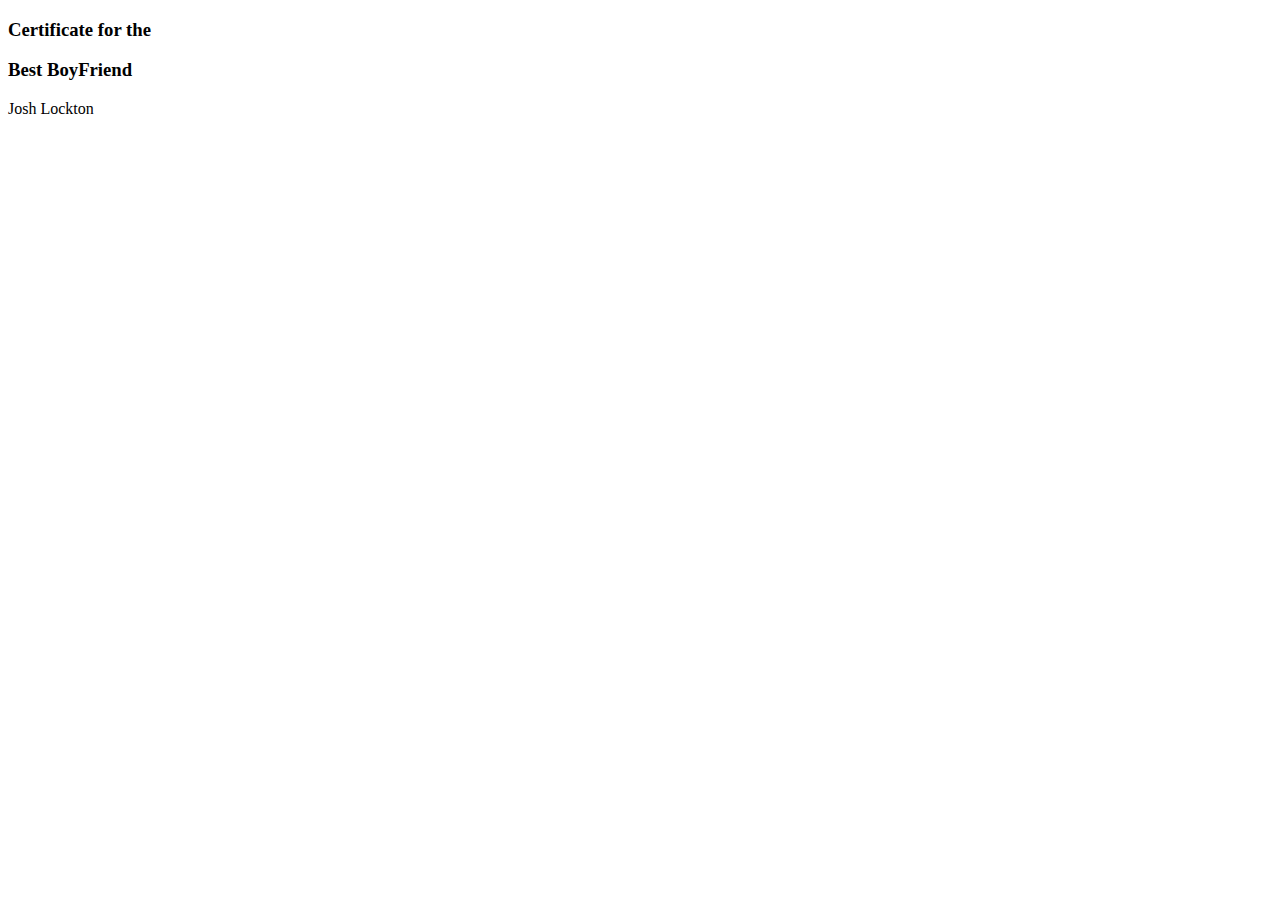
==== html/be-bf.html @ 3060b190 "added more pages and files and added coding" ====
<!DOCTYPE html>
<html lang="en">
<head>
    <meta charset="UTF-8">
    <meta name="viewport" content="width=device-width, initial-scale=1.0">
    <title>Document</title>
    <link rel="stylesheet" href="be-bf.css">
</head>
<body>
    <section class="be-bf">
        <h3>Certificate for the</h3>
        <h3>Best BoyFriend</h3> 
        <p>Josh Lockton</p>
    </section>
    <script src="index.js"></script>
</body>
</html>
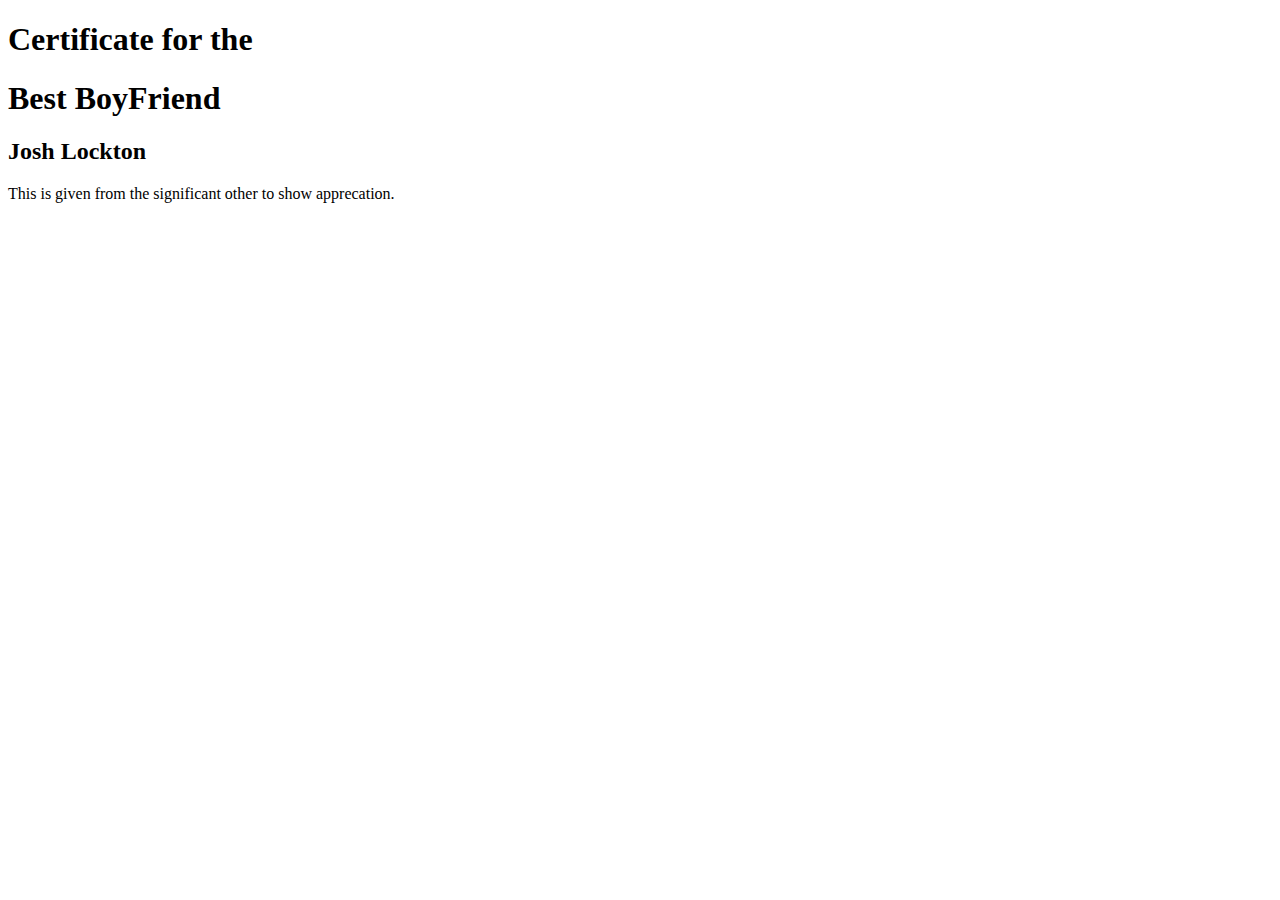
==== commit 77530606: "added more css and switched things around" ====
--- a/html/be-bf.html
+++ b/html/be-bf.html
@@ -7,11 +7,16 @@
     <link rel="stylesheet" href="be-bf.css">
 </head>
 <body>
-    <section class="be-bf">
-        <h3>Certificate for the</h3>
-        <h3>Best BoyFriend</h3> 
-        <p>Josh Lockton</p>
+    
+        <h1>Certificate for the</h1>
+        <h1>Best BoyFriend</h1> 
+        <h2>Josh Lockton</h2>
+        <p>This is given from the significant other to show apprecation.</p>
+
+    <section>
+
     </section>
+
     <script src="index.js"></script>
 </body>
 </html>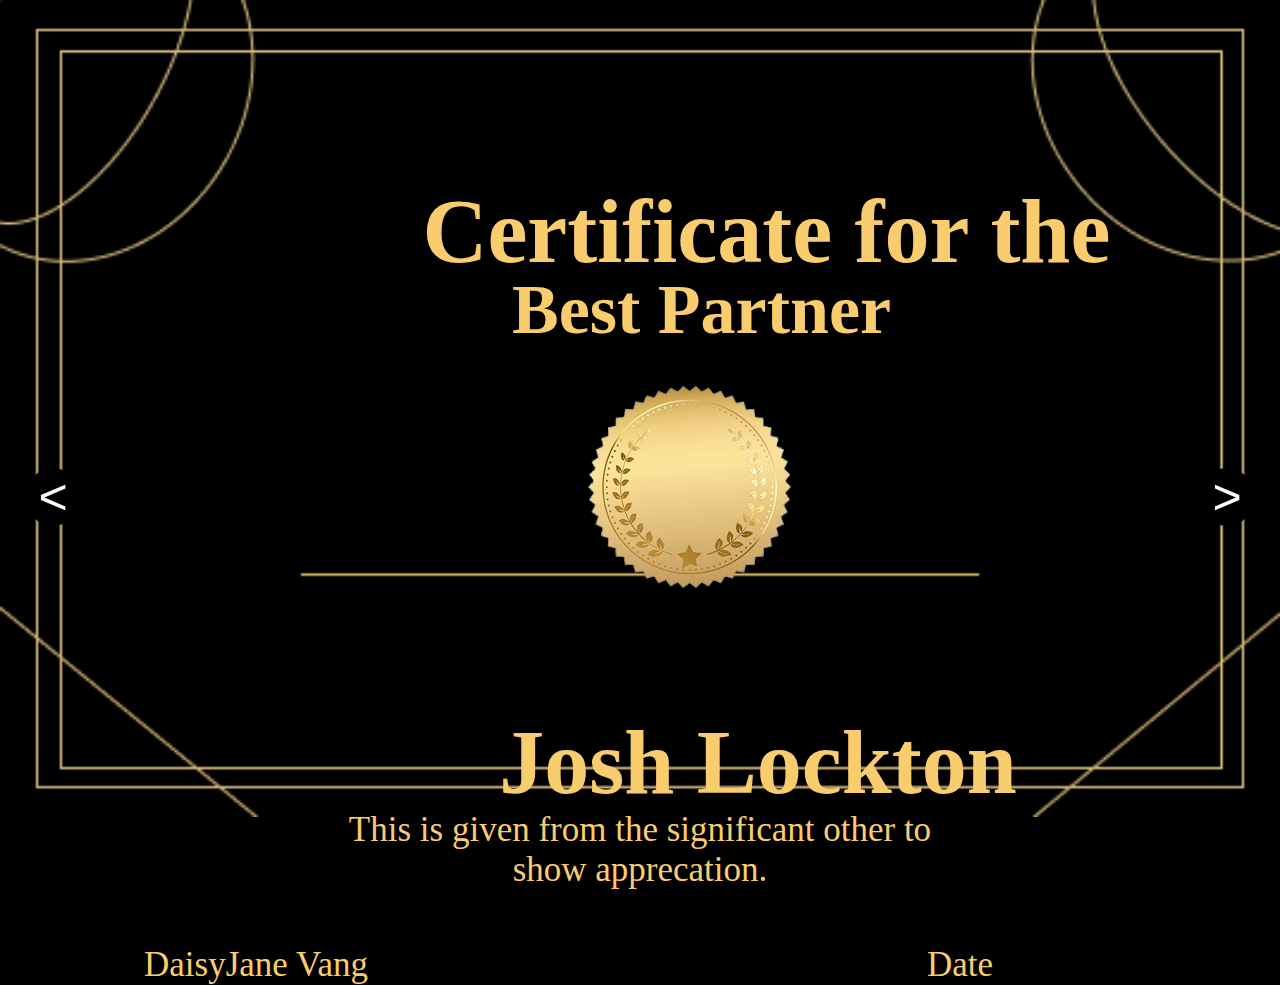
==== commit 2ce50229: "finished almost everything" ====
--- a/html/be-bf.html
+++ b/html/be-bf.html
@@ -4,18 +4,25 @@
     <meta charset="UTF-8">
     <meta name="viewport" content="width=device-width, initial-scale=1.0">
     <title>Document</title>
-    <link rel="stylesheet" href="be-bf.css">
+    <link rel="stylesheet" href="/css/be-bf.css">
 </head>
 <body>
-    
+    <main>
+        <img src="/images/Frame 10.png" alt="back" width="100%">
         <h1>Certificate for the</h1>
-        <h1>Best BoyFriend</h1> 
+        <h1 class="h-2">Best Partner</h1> 
         <h2>Josh Lockton</h2>
         <p>This is given from the significant other to show apprecation.</p>
+        <p class="giv">DaisyJane Vang</p>
+        <p class="duv">Date</p>
+    </main>
+        
+    <section>
+        <img class="meda" src="/images/_291EE2CB-4721-45AB-B4D8-B0322F94806A__1-removebg-preview.png" alt="meda">
+    </section>
 
-    <section>
-
-    </section>
+    <button class="ne">></button>
+    <button class="be"><</button>
 
     <script src="index.js"></script>
 </body>
--- a/css/be-bf.css
+++ b/css/be-bf.css
@@ -0,0 +1,88 @@
+* {
+    margin: 0;
+    padding: 0;
+}
+
+body {
+    background-color: black;
+    font-family: 'Times New Roman', Times, serif;
+    color: #F9CD6D;
+}
+
+.main {
+    position: relative;
+    text-align: center;
+}
+
+h1 {
+    font-size: 90px;
+    left: 33%; top: 20%;
+}
+
+.h-2 {
+    font-size: 70px;
+    left: 40%; top: 30%;
+}
+
+h2 {
+    font-size: 90px;
+    left: 39%; top: 79%;
+}
+
+p {
+   font-size: 35px; 
+   left: 25%; top: 90%;
+   width: 50%;
+   text-align: center;
+}
+
+.giv {
+    top: 105%; left: -5%;
+}
+
+.duv {
+    top: 105%; left: 50%;
+}
+
+h1, h2, p {
+    position: absolute;
+}
+
+.meda {
+    position: absolute;
+    top: 40%; left: 44%;
+}
+
+.ne {
+    position: absolute;
+    font-size: 50px;
+    background-color: rgb(0, 0, 0);
+    color: white;
+    cursor: pointer;
+    border: none;
+    top: 52%; right: 2%;
+    padding-left: 1%; padding-right: 1%;
+    border-radius: 50%;
+}
+
+.ne:hover, .be:hover {
+    background-color: rgb(194, 176, 118);
+}
+
+.be {
+    position: absolute;
+    font-size: 50px;
+    background-color: rgb(0, 0, 0);
+    color: white;
+    cursor: pointer;
+    border: none;
+    top: 52%; left: 2%;
+    padding-left: 1%; padding-right: 1%;
+    border-radius: 50%;
+}
+
+@media print {
+    @page {
+        size: 8 1/2 x 11 landscape;
+    }
+}